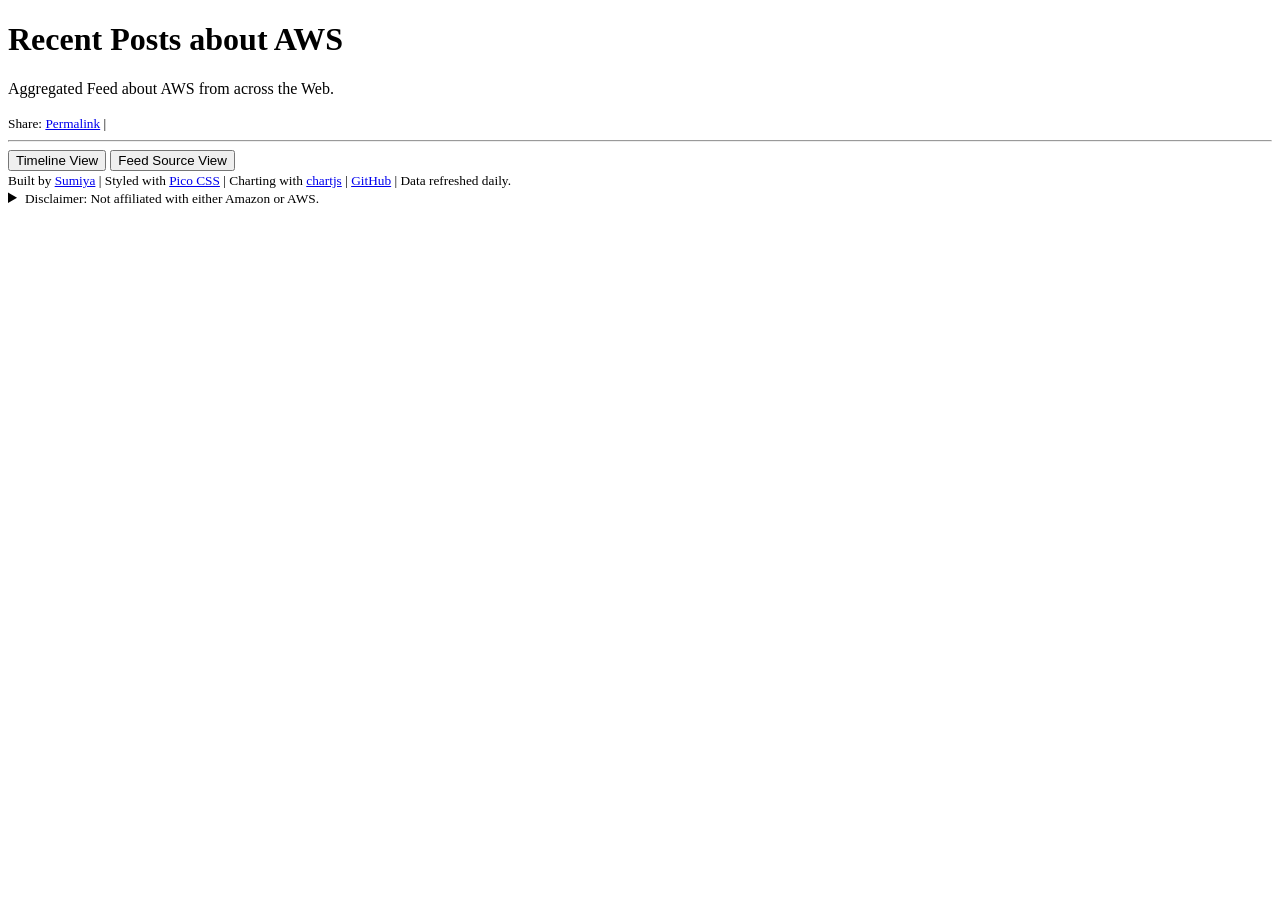
==== recent-aws-posts.html @ c686d6cb "add share to bluesky, robots.tx, font awesome" ====
<!DOCTYPE html>
<html lang="en-US">

<head>
    <meta charset="utf-8" />
    <meta name="viewport" content="width=device-width" />
    <meta name="description" property="og:description" content="Aggregated posts from Internet about AWS." />
    <meta name="author" content="Sumiya" />
    <title>Recent Posts about AWS</title>

    <link rel="apple-touch-icon" sizes="180x180" href="https://sumiya.page/apple-touch-icon.png">
    <link rel="icon" type="image/png" sizes="32x32" href="https://sumiya.page/favicon-32x32.png">
    <link rel="icon" type="image/png" sizes="16x16" href="https://sumiya.page/favicon-16x16.png">
    <link rel="manifest" href="site.webmanifest">
    <link rel="stylesheet" href="https://sumiya.page/assets/css/picocss/pico.sand.min.css">
    <link rel="stylesheet" href="fonts/fontawesome-free-6.7.2-web/css/all.css">
    <link rel="stylesheet" href="fonts/fontawesome-free-6.7.2-web/css/brands.css">
</head>

<body class="container">

<main>
    <header>
        <hgroup>
            <h1>Recent Posts about AWS</h1>
            <p>Aggregated Feed about AWS from across the Web.</p>
        </hgroup>
    </header>
    <div>
        <small>
            Share: <a href="recent-aws-posts.html" title="Open Permalink">Permalink</a>
            |
            <a id="bluesky-share-button" rel="nofollow" href="#" target="_blank" title="Share on Bluesky">
                <i class="fa-brands fa-bluesky" style="color: #3a88fe;"></i>
            </a>
        </small>
    </div>
    <hr />
    <div role="group">
        <button class="contrast" id="feed-view-by-timeline" onclick="showTimelineView();">Timeline View</button>
        <button id="feed-view-by-source" onclick="showSourceView();">Feed Source View</button>
    </div>
    <section id="timelineView" style="display: block;"></section>
    <section id="sourceView" style="display: none;">
        <article>
            <h4><a href="https://aws.amazon.com/new/">What's New with AWS?</a></h4>
            <details open>
                <summary>Click to Expand/Collapse</summary>
                <section id="aws_whats_new"></section>
            </details>
        </article>
        <article>
            <h4><a href="https://aws.amazon.com/blogs/aws/">AWS Blog</a></h4>
            <details open>
                <summary>Click to Expand/Collapse</summary>
                <section id="aws_feed"></section>
            </details>
        </article>
        <div class="grid">
            <article>
                <h4><a href="https://www.lastweekinaws.com/">Last Week In AWS</a></h4>
                <details open>
                    <summary>Click to Expand/Collapse</summary>
                    <section id="last_week_in_aws_feed"></section>
                </details>
            </article>
            <article>
                <h4><a href="https://community.aws/">AWS Community</a></h4>
                <details open>
                    <summary>Click to Expand/Collapse</summary>
                    <section id="aws_community_feed"></section>
                </details>
            </article>
        </div>
        <article>
            <h4><a href="https://aws.amazon.com/blogs/architecture/">AWS Architecture</a></h4>
            <details open>
                <summary>Click to Expand/Collapse</summary>
                <section id="aws_architecture_feed"></section>
            </details>
        </article>
    </section>
</main>

<footer class="container">
    <small>
        Built by <a href="https://github.com/psumiya">Sumiya</a>
            | Styled with <a href="https://picocss.com">Pico CSS</a>
            | Charting with <a href="https://www.chartjs.org/">chartjs</a>
            | <a href="https://github.com/psumiya/amazon-or-aws">GitHub</a>
            | Data refreshed daily.
    </small>
    <details>
        <summary>
            <small>Disclaimer: Not affiliated with either Amazon or AWS.</small>
        </summary>
        <small>
                Data for this page has been scraped from AWS Cloud Products Website. |
                <a href="https://aws.amazon.com/products/?aws-products-all.sort-by=item.additionalFields.launchDate&aws-products-all.sort-order=asc&awsf.re%3AInvent=event-year%23aws-reinvent-2021&awsf.Free%20Tier%20Type=*all&awsf.tech-category=*all">AWS Cloud Products</a>
                |
                <a href="https://aws.amazon.com/api/dirs/items/search?item.directoryId=aws-products&sort_by=item.additionalFields.launchDate&sort_order=asc&size=500&item.locale=en_US&tags.id=aws-products%23type%23service&tags.id=!aws-products%23type%23variant">Data Source</a>
        </small>
    </details>
</footer>

<script src="feeds.js" defer></script>

</body>

</html>
---- fonts/fontawesome-free-6.7.2-web/css/brands.css ----
/*!
 * Font Awesome Free 6.7.2 by @fontawesome - https://fontawesome.com
 * License - https://fontawesome.com/license/free (Icons: CC BY 4.0, Fonts: SIL OFL 1.1, Code: MIT License)
 * Copyright 2024 Fonticons, Inc.
 */
:root, :host {
  --fa-style-family-brands: 'Font Awesome 6 Brands';
  --fa-font-brands: normal 400 1em/1 'Font Awesome 6 Brands'; }

@font-face {
  font-family: 'Font Awesome 6 Brands';
  font-style: normal;
  font-weight: 400;
  font-display: block;
  src: url("../webfonts/fa-brands-400.woff2") format("woff2"), url("../webfonts/fa-brands-400.ttf") format("truetype"); }

.fab,
.fa-brands {
  font-weight: 400; }

.fa-monero {
  --fa: "\f3d0"; }

.fa-hooli {
  --fa: "\f427"; }

.fa-yelp {
  --fa: "\f1e9"; }

.fa-cc-visa {
  --fa: "\f1f0"; }

.fa-lastfm {
  --fa: "\f202"; }

.fa-shopware {
  --fa: "\f5b5"; }

.fa-creative-commons-nc {
  --fa: "\f4e8"; }

.fa-aws {
  --fa: "\f375"; }

.fa-redhat {
  --fa: "\f7bc"; }

.fa-yoast {
  --fa: "\f2b1"; }

.fa-cloudflare {
  --fa: "\e07d"; }

.fa-ups {
  --fa: "\f7e0"; }

.fa-pixiv {
  --fa: "\e640"; }

.fa-wpexplorer {
  --fa: "\f2de"; }

.fa-dyalog {
  --fa: "\f399"; }

.fa-bity {
  --fa: "\f37a"; }

.fa-stackpath {
  --fa: "\f842"; }

.fa-buysellads {
  --fa: "\f20d"; }

.fa-first-order {
  --fa: "\f2b0"; }

.fa-modx {
  --fa: "\f285"; }

.fa-guilded {
  --fa: "\e07e"; }

.fa-vnv {
  --fa: "\f40b"; }

.fa-square-js {
  --fa: "\f3b9"; }

.fa-js-square {
  --fa: "\f3b9"; }

.fa-microsoft {
  --fa: "\f3ca"; }

.fa-qq {
  --fa: "\f1d6"; }

.fa-orcid {
  --fa: "\f8d2"; }

.fa-java {
  --fa: "\f4e4"; }

.fa-invision {
  --fa: "\f7b0"; }

.fa-creative-commons-pd-alt {
  --fa: "\f4ed"; }

.fa-centercode {
  --fa: "\f380"; }

.fa-glide-g {
  --fa: "\f2a6"; }

.fa-drupal {
  --fa: "\f1a9"; }

.fa-jxl {
  --fa: "\e67b"; }

.fa-dart-lang {
  --fa: "\e693"; }

.fa-hire-a-helper {
  --fa: "\f3b0"; }

.fa-creative-commons-by {
  --fa: "\f4e7"; }

.fa-unity {
  --fa: "\e049"; }

.fa-whmcs {
  --fa: "\f40d"; }

.fa-rocketchat {
  --fa: "\f3e8"; }

.fa-vk {
  --fa: "\f189"; }

.fa-untappd {
  --fa: "\f405"; }

.fa-mailchimp {
  --fa: "\f59e"; }

.fa-css3-alt {
  --fa: "\f38b"; }

.fa-square-reddit {
  --fa: "\f1a2"; }

.fa-reddit-square {
  --fa: "\f1a2"; }

.fa-vimeo-v {
  --fa: "\f27d"; }

.fa-contao {
  --fa: "\f26d"; }

.fa-square-font-awesome {
  --fa: "\e5ad"; }

.fa-deskpro {
  --fa: "\f38f"; }

.fa-brave {
  --fa: "\e63c"; }

.fa-sistrix {
  --fa: "\f3ee"; }

.fa-square-instagram {
  --fa: "\e055"; }

.fa-instagram-square {
  --fa: "\e055"; }

.fa-battle-net {
  --fa: "\f835"; }

.fa-the-red-yeti {
  --fa: "\f69d"; }

.fa-square-hacker-news {
  --fa: "\f3af"; }

.fa-hacker-news-square {
  --fa: "\f3af"; }

.fa-edge {
  --fa: "\f282"; }

.fa-threads {
  --fa: "\e618"; }

.fa-napster {
  --fa: "\f3d2"; }

.fa-square-snapchat {
  --fa: "\f2ad"; }

.fa-snapchat-square {
  --fa: "\f2ad"; }

.fa-google-plus-g {
  --fa: "\f0d5"; }

.fa-artstation {
  --fa: "\f77a"; }

.fa-markdown {
  --fa: "\f60f"; }

.fa-sourcetree {
  --fa: "\f7d3"; }

.fa-google-plus {
  --fa: "\f2b3"; }

.fa-diaspora {
  --fa: "\f791"; }

.fa-foursquare {
  --fa: "\f180"; }

.fa-stack-overflow {
  --fa: "\f16c"; }

.fa-github-alt {
  --fa: "\f113"; }

.fa-phoenix-squadron {
  --fa: "\f511"; }

.fa-pagelines {
  --fa: "\f18c"; }

.fa-algolia {
  --fa: "\f36c"; }

.fa-red-river {
  --fa: "\f3e3"; }

.fa-creative-commons-sa {
  --fa: "\f4ef"; }

.fa-safari {
  --fa: "\f267"; }

.fa-google {
  --fa: "\f1a0"; }

.fa-square-font-awesome-stroke {
  --fa: "\f35c"; }

.fa-font-awesome-alt {
  --fa: "\f35c"; }

.fa-atlassian {
  --fa: "\f77b"; }

.fa-linkedin-in {
  --fa: "\f0e1"; }

.fa-digital-ocean {
  --fa: "\f391"; }

.fa-nimblr {
  --fa: "\f5a8"; }

.fa-chromecast {
  --fa: "\f838"; }

.fa-evernote {
  --fa: "\f839"; }

.fa-hacker-news {
  --fa: "\f1d4"; }

.fa-creative-commons-sampling {
  --fa: "\f4f0"; }

.fa-adversal {
  --fa: "\f36a"; }

.fa-creative-commons {
  --fa: "\f25e"; }

.fa-watchman-monitoring {
  --fa: "\e087"; }

.fa-fonticons {
  --fa: "\f280"; }

.fa-weixin {
  --fa: "\f1d7"; }

.fa-shirtsinbulk {
  --fa: "\f214"; }

.fa-codepen {
  --fa: "\f1cb"; }

.fa-git-alt {
  --fa: "\f841"; }

.fa-lyft {
  --fa: "\f3c3"; }

.fa-rev {
  --fa: "\f5b2"; }

.fa-windows {
  --fa: "\f17a"; }

.fa-wizards-of-the-coast {
  --fa: "\f730"; }

.fa-square-viadeo {
  --fa: "\f2aa"; }

.fa-viadeo-square {
  --fa: "\f2aa"; }

.fa-meetup {
  --fa: "\f2e0"; }

.fa-centos {
  --fa: "\f789"; }

.fa-adn {
  --fa: "\f170"; }

.fa-cloudsmith {
  --fa: "\f384"; }

.fa-opensuse {
  --fa: "\e62b"; }

.fa-pied-piper-alt {
  --fa: "\f1a8"; }

.fa-square-dribbble {
  --fa: "\f397"; }

.fa-dribbble-square {
  --fa: "\f397"; }

.fa-codiepie {
  --fa: "\f284"; }

.fa-node {
  --fa: "\f419"; }

.fa-mix {
  --fa: "\f3cb"; }

.fa-steam {
  --fa: "\f1b6"; }

.fa-cc-apple-pay {
  --fa: "\f416"; }

.fa-scribd {
  --fa: "\f28a"; }

.fa-debian {
  --fa: "\e60b"; }

.fa-openid {
  --fa: "\f19b"; }

.fa-instalod {
  --fa: "\e081"; }

.fa-files-pinwheel {
  --fa: "\e69f"; }

.fa-expeditedssl {
  --fa: "\f23e"; }

.fa-sellcast {
  --fa: "\f2da"; }

.fa-square-twitter {
  --fa: "\f081"; }

.fa-twitter-square {
  --fa: "\f081"; }

.fa-r-project {
  --fa: "\f4f7"; }

.fa-delicious {
  --fa: "\f1a5"; }

.fa-freebsd {
  --fa: "\f3a4"; }

.fa-vuejs {
  --fa: "\f41f"; }

.fa-accusoft {
  --fa: "\f369"; }

.fa-ioxhost {
  --fa: "\f208"; }

.fa-fonticons-fi {
  --fa: "\f3a2"; }

.fa-app-store {
  --fa: "\f36f"; }

.fa-cc-mastercard {
  --fa: "\f1f1"; }

.fa-itunes-note {
  --fa: "\f3b5"; }

.fa-golang {
  --fa: "\e40f"; }

.fa-kickstarter {
  --fa: "\f3bb"; }

.fa-square-kickstarter {
  --fa: "\f3bb"; }

.fa-grav {
  --fa: "\f2d6"; }

.fa-weibo {
  --fa: "\f18a"; }

.fa-uncharted {
  --fa: "\e084"; }

.fa-firstdraft {
  --fa: "\f3a1"; }

.fa-square-youtube {
  --fa: "\f431"; }

.fa-youtube-square {
  --fa: "\f431"; }

.fa-wikipedia-w {
  --fa: "\f266"; }

.fa-wpressr {
  --fa: "\f3e4"; }

.fa-rendact {
  --fa: "\f3e4"; }

.fa-angellist {
  --fa: "\f209"; }

.fa-galactic-republic {
  --fa: "\f50c"; }

.fa-nfc-directional {
  --fa: "\e530"; }

.fa-skype {
  --fa: "\f17e"; }

.fa-joget {
  --fa: "\f3b7"; }

.fa-fedora {
  --fa: "\f798"; }

.fa-stripe-s {
  --fa: "\f42a"; }

.fa-meta {
  --fa: "\e49b"; }

.fa-laravel {
  --fa: "\f3bd"; }

.fa-hotjar {
  --fa: "\f3b1"; }

.fa-bluetooth-b {
  --fa: "\f294"; }

.fa-square-letterboxd {
  --fa: "\e62e"; }

.fa-sticker-mule {
  --fa: "\f3f7"; }

.fa-creative-commons-zero {
  --fa: "\f4f3"; }

.fa-hips {
  --fa: "\f452"; }

.fa-css {
  --fa: "\e6a2"; }

.fa-behance {
  --fa: "\f1b4"; }

.fa-reddit {
  --fa: "\f1a1"; }

.fa-discord {
  --fa: "\f392"; }

.fa-chrome {
  --fa: "\f268"; }

.fa-app-store-ios {
  --fa: "\f370"; }

.fa-cc-discover {
  --fa: "\f1f2"; }

.fa-wpbeginner {
  --fa: "\f297"; }

.fa-confluence {
  --fa: "\f78d"; }

.fa-shoelace {
  --fa: "\e60c"; }

.fa-mdb {
  --fa: "\f8ca"; }

.fa-dochub {
  --fa: "\f394"; }

.fa-accessible-icon {
  --fa: "\f368"; }

.fa-ebay {
  --fa: "\f4f4"; }

.fa-amazon {
  --fa: "\f270"; }

.fa-unsplash {
  --fa: "\e07c"; }

.fa-yarn {
  --fa: "\f7e3"; }

.fa-square-steam {
  --fa: "\f1b7"; }

.fa-steam-square {
  --fa: "\f1b7"; }

.fa-500px {
  --fa: "\f26e"; }

.fa-square-vimeo {
  --fa: "\f194"; }

.fa-vimeo-square {
  --fa: "\f194"; }

.fa-asymmetrik {
  --fa: "\f372"; }

.fa-font-awesome {
  --fa: "\f2b4"; }

.fa-font-awesome-flag {
  --fa: "\f2b4"; }

.fa-font-awesome-logo-full {
  --fa: "\f2b4"; }

.fa-gratipay {
  --fa: "\f184"; }

.fa-apple {
  --fa: "\f179"; }

.fa-hive {
  --fa: "\e07f"; }

.fa-gitkraken {
  --fa: "\f3a6"; }

.fa-keybase {
  --fa: "\f4f5"; }

.fa-apple-pay {
  --fa: "\f415"; }

.fa-padlet {
  --fa: "\e4a0"; }

.fa-amazon-pay {
  --fa: "\f42c"; }

.fa-square-github {
  --fa: "\f092"; }

.fa-github-square {
  --fa: "\f092"; }

.fa-stumbleupon {
  --fa: "\f1a4"; }

.fa-fedex {
  --fa: "\f797"; }

.fa-phoenix-framework {
  --fa: "\f3dc"; }

.fa-shopify {
  --fa: "\e057"; }

.fa-neos {
  --fa: "\f612"; }

.fa-square-threads {
  --fa: "\e619"; }

.fa-hackerrank {
  --fa: "\f5f7"; }

.fa-researchgate {
  --fa: "\f4f8"; }

.fa-swift {
  --fa: "\f8e1"; }

.fa-angular {
  --fa: "\f420"; }

.fa-speakap {
  --fa: "\f3f3"; }

.fa-angrycreative {
  --fa: "\f36e"; }

.fa-y-combinator {
  --fa: "\f23b"; }

.fa-empire {
  --fa: "\f1d1"; }

.fa-envira {
  --fa: "\f299"; }

.fa-google-scholar {
  --fa: "\e63b"; }

.fa-square-gitlab {
  --fa: "\e5ae"; }

.fa-gitlab-square {
  --fa: "\e5ae"; }

.fa-studiovinari {
  --fa: "\f3f8"; }

.fa-pied-piper {
  --fa: "\f2ae"; }

.fa-wordpress {
  --fa: "\f19a"; }

.fa-product-hunt {
  --fa: "\f288"; }

.fa-firefox {
  --fa: "\f269"; }

.fa-linode {
  --fa: "\f2b8"; }

.fa-goodreads {
  --fa: "\f3a8"; }

.fa-square-odnoklassniki {
  --fa: "\f264"; }

.fa-odnoklassniki-square {
  --fa: "\f264"; }

.fa-jsfiddle {
  --fa: "\f1cc"; }

.fa-sith {
  --fa: "\f512"; }

.fa-themeisle {
  --fa: "\f2b2"; }

.fa-page4 {
  --fa: "\f3d7"; }

.fa-hashnode {
  --fa: "\e499"; }

.fa-react {
  --fa: "\f41b"; }

.fa-cc-paypal {
  --fa: "\f1f4"; }

.fa-squarespace {
  --fa: "\f5be"; }

.fa-cc-stripe {
  --fa: "\f1f5"; }

.fa-creative-commons-share {
  --fa: "\f4f2"; }

.fa-bitcoin {
  --fa: "\f379"; }

.fa-keycdn {
  --fa: "\f3ba"; }

.fa-opera {
  --fa: "\f26a"; }

.fa-itch-io {
  --fa: "\f83a"; }

.fa-umbraco {
  --fa: "\f8e8"; }

.fa-galactic-senate {
  --fa: "\f50d"; }

.fa-ubuntu {
  --fa: "\f7df"; }

.fa-draft2digital {
  --fa: "\f396"; }

.fa-stripe {
  --fa: "\f429"; }

.fa-houzz {
  --fa: "\f27c"; }

.fa-gg {
  --fa: "\f260"; }

.fa-dhl {
  --fa: "\f790"; }

.fa-square-pinterest {
  --fa: "\f0d3"; }

.fa-pinterest-square {
  --fa: "\f0d3"; }

.fa-xing {
  --fa: "\f168"; }

.fa-blackberry {
  --fa: "\f37b"; }

.fa-creative-commons-pd {
  --fa: "\f4ec"; }

.fa-playstation {
  --fa: "\f3df"; }

.fa-quinscape {
  --fa: "\f459"; }

.fa-less {
  --fa: "\f41d"; }

.fa-blogger-b {
  --fa: "\f37d"; }

.fa-opencart {
  --fa: "\f23d"; }

.fa-vine {
  --fa: "\f1ca"; }

.fa-signal-messenger {
  --fa: "\e663"; }

.fa-paypal {
  --fa: "\f1ed"; }

.fa-gitlab {
  --fa: "\f296"; }

.fa-typo3 {
  --fa: "\f42b"; }

.fa-reddit-alien {
  --fa: "\f281"; }

.fa-yahoo {
  --fa: "\f19e"; }

.fa-dailymotion {
  --fa: "\e052"; }

.fa-affiliatetheme {
  --fa: "\f36b"; }

.fa-pied-piper-pp {
  --fa: "\f1a7"; }

.fa-bootstrap {
  --fa: "\f836"; }

.fa-odnoklassniki {
  --fa: "\f263"; }

.fa-nfc-symbol {
  --fa: "\e531"; }

.fa-mintbit {
  --fa: "\e62f"; }

.fa-ethereum {
  --fa: "\f42e"; }

.fa-speaker-deck {
  --fa: "\f83c"; }

.fa-creative-commons-nc-eu {
  --fa: "\f4e9"; }

.fa-patreon {
  --fa: "\f3d9"; }

.fa-avianex {
  --fa: "\f374"; }

.fa-ello {
  --fa: "\f5f1"; }

.fa-gofore {
  --fa: "\f3a7"; }

.fa-bimobject {
  --fa: "\f378"; }

.fa-brave-reverse {
  --fa: "\e63d"; }

.fa-facebook-f {
  --fa: "\f39e"; }

.fa-square-google-plus {
  --fa: "\f0d4"; }

.fa-google-plus-square {
  --fa: "\f0d4"; }

.fa-web-awesome {
  --fa: "\e682"; }

.fa-mandalorian {
  --fa: "\f50f"; }

.fa-first-order-alt {
  --fa: "\f50a"; }

.fa-osi {
  --fa: "\f41a"; }

.fa-google-wallet {
  --fa: "\f1ee"; }

.fa-d-and-d-beyond {
  --fa: "\f6ca"; }

.fa-periscope {
  --fa: "\f3da"; }

.fa-fulcrum {
  --fa: "\f50b"; }

.fa-cloudscale {
  --fa: "\f383"; }

.fa-forumbee {
  --fa: "\f211"; }

.fa-mizuni {
  --fa: "\f3cc"; }

.fa-schlix {
  --fa: "\f3ea"; }

.fa-square-xing {
  --fa: "\f169"; }

.fa-xing-square {
  --fa: "\f169"; }

.fa-bandcamp {
  --fa: "\f2d5"; }

.fa-wpforms {
  --fa: "\f298"; }

.fa-cloudversify {
  --fa: "\f385"; }

.fa-usps {
  --fa: "\f7e1"; }

.fa-megaport {
  --fa: "\f5a3"; }

.fa-magento {
  --fa: "\f3c4"; }

.fa-spotify {
  --fa: "\f1bc"; }

.fa-optin-monster {
  --fa: "\f23c"; }

.fa-fly {
  --fa: "\f417"; }

.fa-square-bluesky {
  --fa: "\e6a3"; }

.fa-aviato {
  --fa: "\f421"; }

.fa-itunes {
  --fa: "\f3b4"; }

.fa-cuttlefish {
  --fa: "\f38c"; }

.fa-blogger {
  --fa: "\f37c"; }

.fa-flickr {
  --fa: "\f16e"; }

.fa-viber {
  --fa: "\f409"; }

.fa-soundcloud {
  --fa: "\f1be"; }

.fa-digg {
  --fa: "\f1a6"; }

.fa-tencent-weibo {
  --fa: "\f1d5"; }

.fa-letterboxd {
  --fa: "\e62d"; }

.fa-symfony {
  --fa: "\f83d"; }

.fa-maxcdn {
  --fa: "\f136"; }

.fa-etsy {
  --fa: "\f2d7"; }

.fa-facebook-messenger {
  --fa: "\f39f"; }

.fa-audible {
  --fa: "\f373"; }

.fa-think-peaks {
  --fa: "\f731"; }

.fa-bilibili {
  --fa: "\e3d9"; }

.fa-erlang {
  --fa: "\f39d"; }

.fa-x-twitter {
  --fa: "\e61b"; }

.fa-cotton-bureau {
  --fa: "\f89e"; }

.fa-dashcube {
  --fa: "\f210"; }

.fa-42-group {
  --fa: "\e080"; }

.fa-innosoft {
  --fa: "\e080"; }

.fa-stack-exchange {
  --fa: "\f18d"; }

.fa-elementor {
  --fa: "\f430"; }

.fa-square-pied-piper {
  --fa: "\e01e"; }

.fa-pied-piper-square {
  --fa: "\e01e"; }

.fa-creative-commons-nd {
  --fa: "\f4eb"; }

.fa-palfed {
  --fa: "\f3d8"; }

.fa-superpowers {
  --fa: "\f2dd"; }

.fa-resolving {
  --fa: "\f3e7"; }

.fa-xbox {
  --fa: "\f412"; }

.fa-square-web-awesome-stroke {
  --fa: "\e684"; }

.fa-searchengin {
  --fa: "\f3eb"; }

.fa-tiktok {
  --fa: "\e07b"; }

.fa-square-facebook {
  --fa: "\f082"; }

.fa-facebook-square {
  --fa: "\f082"; }

.fa-renren {
  --fa: "\f18b"; }

.fa-linux {
  --fa: "\f17c"; }

.fa-glide {
  --fa: "\f2a5"; }

.fa-linkedin {
  --fa: "\f08c"; }

.fa-hubspot {
  --fa: "\f3b2"; }

.fa-deploydog {
  --fa: "\f38e"; }

.fa-twitch {
  --fa: "\f1e8"; }

.fa-flutter {
  --fa: "\e694"; }

.fa-ravelry {
  --fa: "\f2d9"; }

.fa-mixer {
  --fa: "\e056"; }

.fa-square-lastfm {
  --fa: "\f203"; }

.fa-lastfm-square {
  --fa: "\f203"; }

.fa-vimeo {
  --fa: "\f40a"; }

.fa-mendeley {
  --fa: "\f7b3"; }

.fa-uniregistry {
  --fa: "\f404"; }

.fa-figma {
  --fa: "\f799"; }

.fa-creative-commons-remix {
  --fa: "\f4ee"; }

.fa-cc-amazon-pay {
  --fa: "\f42d"; }

.fa-dropbox {
  --fa: "\f16b"; }

.fa-instagram {
  --fa: "\f16d"; }

.fa-cmplid {
  --fa: "\e360"; }

.fa-upwork {
  --fa: "\e641"; }

.fa-facebook {
  --fa: "\f09a"; }

.fa-gripfire {
  --fa: "\f3ac"; }

.fa-jedi-order {
  --fa: "\f50e"; }

.fa-uikit {
  --fa: "\f403"; }

.fa-fort-awesome-alt {
  --fa: "\f3a3"; }

.fa-phabricator {
  --fa: "\f3db"; }

.fa-ussunnah {
  --fa: "\f407"; }

.fa-earlybirds {
  --fa: "\f39a"; }

.fa-trade-federation {
  --fa: "\f513"; }

.fa-autoprefixer {
  --fa: "\f41c"; }

.fa-whatsapp {
  --fa: "\f232"; }

.fa-square-upwork {
  --fa: "\e67c"; }

.fa-slideshare {
  --fa: "\f1e7"; }

.fa-google-play {
  --fa: "\f3ab"; }

.fa-viadeo {
  --fa: "\f2a9"; }

.fa-line {
  --fa: "\f3c0"; }

.fa-google-drive {
  --fa: "\f3aa"; }

.fa-servicestack {
  --fa: "\f3ec"; }

.fa-simplybuilt {
  --fa: "\f215"; }

.fa-bitbucket {
  --fa: "\f171"; }

.fa-imdb {
  --fa: "\f2d8"; }

.fa-deezer {
  --fa: "\e077"; }

.fa-raspberry-pi {
  --fa: "\f7bb"; }

.fa-jira {
  --fa: "\f7b1"; }

.fa-docker {
  --fa: "\f395"; }

.fa-screenpal {
  --fa: "\e570"; }

.fa-bluetooth {
  --fa: "\f293"; }

.fa-gitter {
  --fa: "\f426"; }

.fa-d-and-d {
  --fa: "\f38d"; }

.fa-microblog {
  --fa: "\e01a"; }

.fa-cc-diners-club {
  --fa: "\f24c"; }

.fa-gg-circle {
  --fa: "\f261"; }

.fa-pied-piper-hat {
  --fa: "\f4e5"; }

.fa-kickstarter-k {
  --fa: "\f3bc"; }

.fa-yandex {
  --fa: "\f413"; }

.fa-readme {
  --fa: "\f4d5"; }

.fa-html5 {
  --fa: "\f13b"; }

.fa-sellsy {
  --fa: "\f213"; }

.fa-square-web-awesome {
  --fa: "\e683"; }

.fa-sass {
  --fa: "\f41e"; }

.fa-wirsindhandwerk {
  --fa: "\e2d0"; }

.fa-wsh {
  --fa: "\e2d0"; }

.fa-buromobelexperte {
  --fa: "\f37f"; }

.fa-salesforce {
  --fa: "\f83b"; }

.fa-octopus-deploy {
  --fa: "\e082"; }

.fa-medapps {
  --fa: "\f3c6"; }

.fa-ns8 {
  --fa: "\f3d5"; }

.fa-pinterest-p {
  --fa: "\f231"; }

.fa-apper {
  --fa: "\f371"; }

.fa-fort-awesome {
  --fa: "\f286"; }

.fa-waze {
  --fa: "\f83f"; }

.fa-bluesky {
  --fa: "\e671"; }

.fa-cc-jcb {
  --fa: "\f24b"; }

.fa-snapchat {
  --fa: "\f2ab"; }

.fa-snapchat-ghost {
  --fa: "\f2ab"; }

.fa-fantasy-flight-games {
  --fa: "\f6dc"; }

.fa-rust {
  --fa: "\e07a"; }

.fa-wix {
  --fa: "\f5cf"; }

.fa-square-behance {
  --fa: "\f1b5"; }

.fa-behance-square {
  --fa: "\f1b5"; }

.fa-supple {
  --fa: "\f3f9"; }

.fa-webflow {
  --fa: "\e65c"; }

.fa-rebel {
  --fa: "\f1d0"; }

.fa-css3 {
  --fa: "\f13c"; }

.fa-staylinked {
  --fa: "\f3f5"; }

.fa-kaggle {
  --fa: "\f5fa"; }

.fa-space-awesome {
  --fa: "\e5ac"; }

.fa-deviantart {
  --fa: "\f1bd"; }

.fa-cpanel {
  --fa: "\f388"; }

.fa-goodreads-g {
  --fa: "\f3a9"; }

.fa-square-git {
  --fa: "\f1d2"; }

.fa-git-square {
  --fa: "\f1d2"; }

.fa-square-tumblr {
  --fa: "\f174"; }

.fa-tumblr-square {
  --fa: "\f174"; }

.fa-trello {
  --fa: "\f181"; }

.fa-creative-commons-nc-jp {
  --fa: "\f4ea"; }

.fa-get-pocket {
  --fa: "\f265"; }

.fa-perbyte {
  --fa: "\e083"; }

.fa-grunt {
  --fa: "\f3ad"; }

.fa-weebly {
  --fa: "\f5cc"; }

.fa-connectdevelop {
  --fa: "\f20e"; }

.fa-leanpub {
  --fa: "\f212"; }

.fa-black-tie {
  --fa: "\f27e"; }

.fa-themeco {
  --fa: "\f5c6"; }

.fa-python {
  --fa: "\f3e2"; }

.fa-android {
  --fa: "\f17b"; }

.fa-bots {
  --fa: "\e340"; }

.fa-free-code-camp {
  --fa: "\f2c5"; }

.fa-hornbill {
  --fa: "\f592"; }

.fa-js {
  --fa: "\f3b8"; }

.fa-ideal {
  --fa: "\e013"; }

.fa-git {
  --fa: "\f1d3"; }

.fa-dev {
  --fa: "\f6cc"; }

.fa-sketch {
  --fa: "\f7c6"; }

.fa-yandex-international {
  --fa: "\f414"; }

.fa-cc-amex {
  --fa: "\f1f3"; }

.fa-uber {
  --fa: "\f402"; }

.fa-github {
  --fa: "\f09b"; }

.fa-php {
  --fa: "\f457"; }

.fa-alipay {
  --fa: "\f642"; }

.fa-youtube {
  --fa: "\f167"; }

.fa-skyatlas {
  --fa: "\f216"; }

.fa-firefox-browser {
  --fa: "\e007"; }

.fa-replyd {
  --fa: "\f3e6"; }

.fa-suse {
  --fa: "\f7d6"; }

.fa-jenkins {
  --fa: "\f3b6"; }

.fa-twitter {
  --fa: "\f099"; }

.fa-rockrms {
  --fa: "\f3e9"; }

.fa-pinterest {
  --fa: "\f0d2"; }

.fa-buffer {
  --fa: "\f837"; }

.fa-npm {
  --fa: "\f3d4"; }

.fa-yammer {
  --fa: "\f840"; }

.fa-btc {
  --fa: "\f15a"; }

.fa-dribbble {
  --fa: "\f17d"; }

.fa-stumbleupon-circle {
  --fa: "\f1a3"; }

.fa-internet-explorer {
  --fa: "\f26b"; }

.fa-stubber {
  --fa: "\e5c7"; }

.fa-telegram {
  --fa: "\f2c6"; }

.fa-telegram-plane {
  --fa: "\f2c6"; }

.fa-old-republic {
  --fa: "\f510"; }

.fa-odysee {
  --fa: "\e5c6"; }

.fa-square-whatsapp {
  --fa: "\f40c"; }

.fa-whatsapp-square {
  --fa: "\f40c"; }

.fa-node-js {
  --fa: "\f3d3"; }

.fa-edge-legacy {
  --fa: "\e078"; }

.fa-slack {
  --fa: "\f198"; }

.fa-slack-hash {
  --fa: "\f198"; }

.fa-medrt {
  --fa: "\f3c8"; }

.fa-usb {
  --fa: "\f287"; }

.fa-tumblr {
  --fa: "\f173"; }

.fa-vaadin {
  --fa: "\f408"; }

.fa-quora {
  --fa: "\f2c4"; }

.fa-square-x-twitter {
  --fa: "\e61a"; }

.fa-reacteurope {
  --fa: "\f75d"; }

.fa-medium {
  --fa: "\f23a"; }

.fa-medium-m {
  --fa: "\f23a"; }

.fa-amilia {
  --fa: "\f36d"; }

.fa-mixcloud {
  --fa: "\f289"; }

.fa-flipboard {
  --fa: "\f44d"; }

.fa-viacoin {
  --fa: "\f237"; }

.fa-critical-role {
  --fa: "\f6c9"; }

.fa-sitrox {
  --fa: "\e44a"; }

.fa-discourse {
  --fa: "\f393"; }

.fa-joomla {
  --fa: "\f1aa"; }

.fa-mastodon {
  --fa: "\f4f6"; }

.fa-airbnb {
  --fa: "\f834"; }

.fa-wolf-pack-battalion {
  --fa: "\f514"; }

.fa-buy-n-large {
  --fa: "\f8a6"; }

.fa-gulp {
  --fa: "\f3ae"; }

.fa-creative-commons-sampling-plus {
  --fa: "\f4f1"; }

.fa-strava {
  --fa: "\f428"; }

.fa-ember {
  --fa: "\f423"; }

.fa-canadian-maple-leaf {
  --fa: "\f785"; }

.fa-teamspeak {
  --fa: "\f4f9"; }

.fa-pushed {
  --fa: "\f3e1"; }

.fa-wordpress-simple {
  --fa: "\f411"; }

.fa-nutritionix {
  --fa: "\f3d6"; }

.fa-wodu {
  --fa: "\e088"; }

.fa-google-pay {
  --fa: "\e079"; }

.fa-intercom {
  --fa: "\f7af"; }

.fa-zhihu {
  --fa: "\f63f"; }

.fa-korvue {
  --fa: "\f42f"; }

.fa-pix {
  --fa: "\e43a"; }

.fa-steam-symbol {
  --fa: "\f3f6"; }
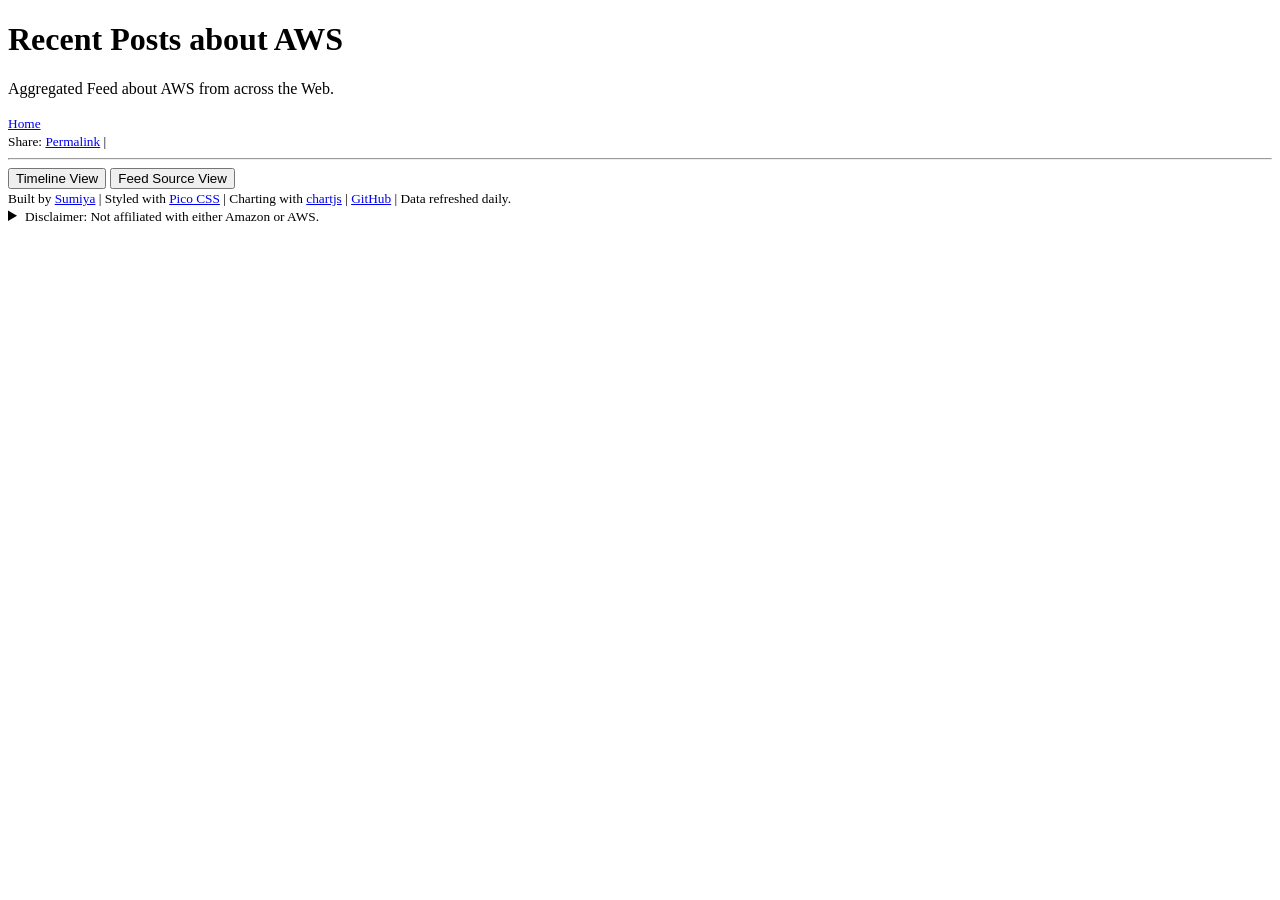
==== commit ea45a4f5: "Add home link, re-factor bsky share javascript" ====
--- a/recent-aws-posts.html
+++ b/recent-aws-posts.html
@@ -28,6 +28,8 @@
     </header>
     <div>
         <small>
+            <a href="amazon-or-aws.html" title="Home">Home</a>
+            <br />
             Share: <a href="recent-aws-posts.html" title="Open Permalink">Permalink</a>
             |
             <a id="bluesky-share-button" rel="nofollow" href="#" target="_blank" title="Share on Bluesky">
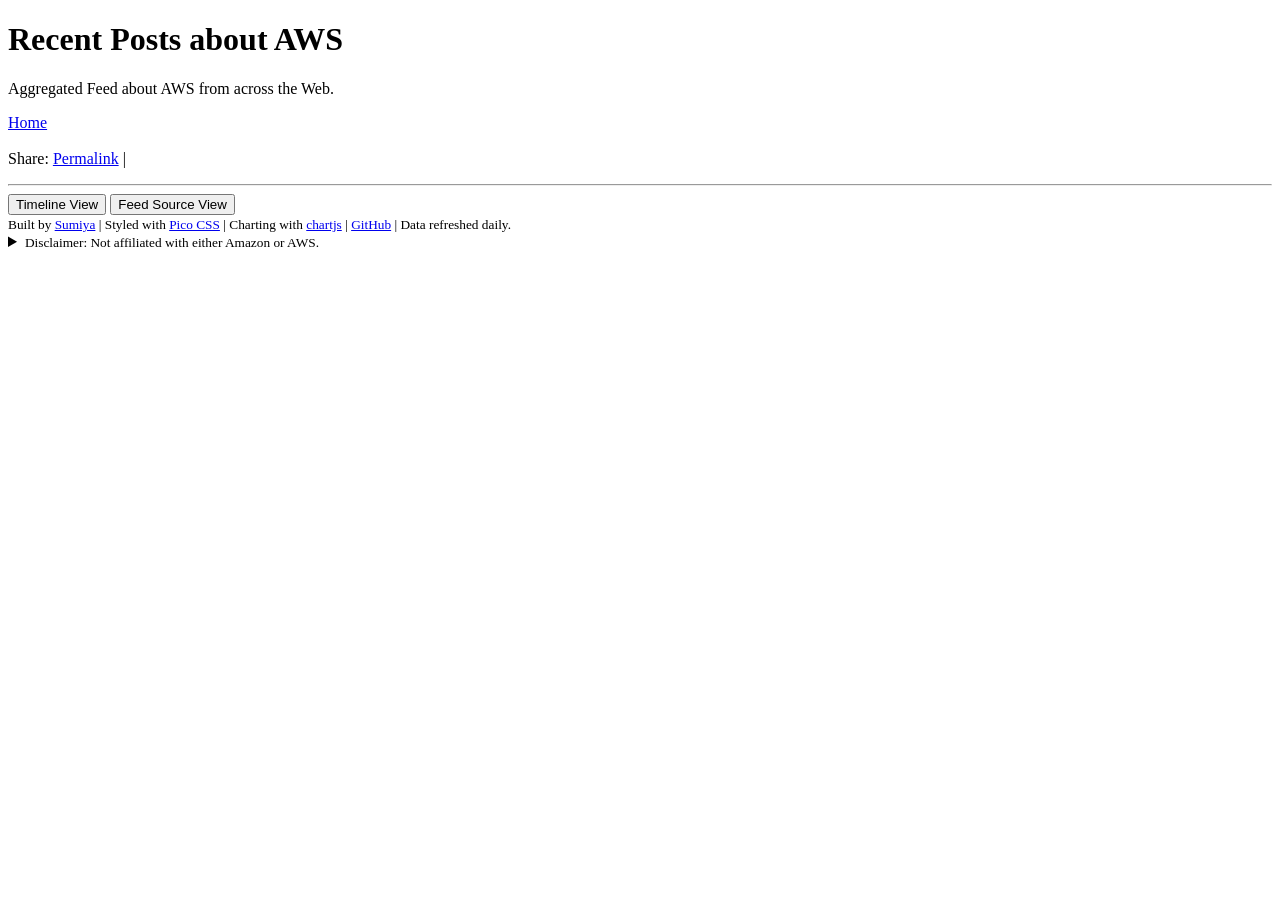
==== commit 693c7315: "Formatting updates" ====
--- a/recent-aws-posts.html
+++ b/recent-aws-posts.html
@@ -27,15 +27,16 @@
         </hgroup>
     </header>
     <div>
-        <small>
+        <p>
             <a href="amazon-or-aws.html" title="Home">Home</a>
+            <br />
             <br />
             Share: <a href="recent-aws-posts.html" title="Open Permalink">Permalink</a>
             |
             <a id="bluesky-share-button" rel="nofollow" href="#" target="_blank" title="Share on Bluesky">
                 <i class="fa-brands fa-bluesky" style="color: #3a88fe;"></i>
             </a>
-        </small>
+        </p>
     </div>
     <hr />
     <div role="group">
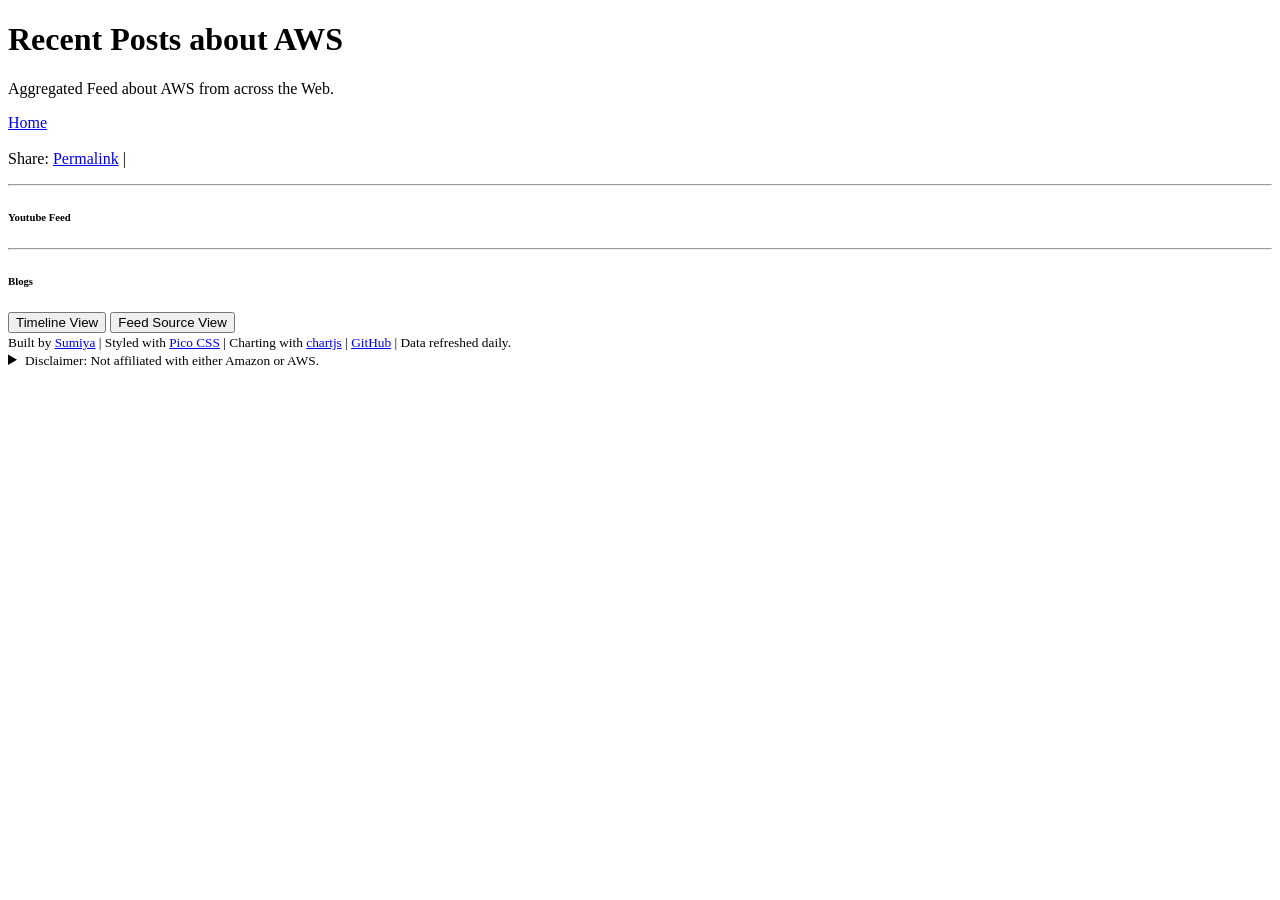
==== commit 002287f7: "Add AWS Youtube Feed" ====
--- a/recent-aws-posts.html
+++ b/recent-aws-posts.html
@@ -39,6 +39,11 @@
         </p>
     </div>
     <hr />
+    <h6>Youtube Feed</h6>
+    <div id="youtube_feed" class="video-list">
+    </div>
+    <hr />
+    <h6>Blogs</h6>
     <div role="group">
         <button class="contrast" id="feed-view-by-timeline" onclick="showTimelineView();">Timeline View</button>
         <button id="feed-view-by-source" onclick="showSourceView();">Feed Source View</button>
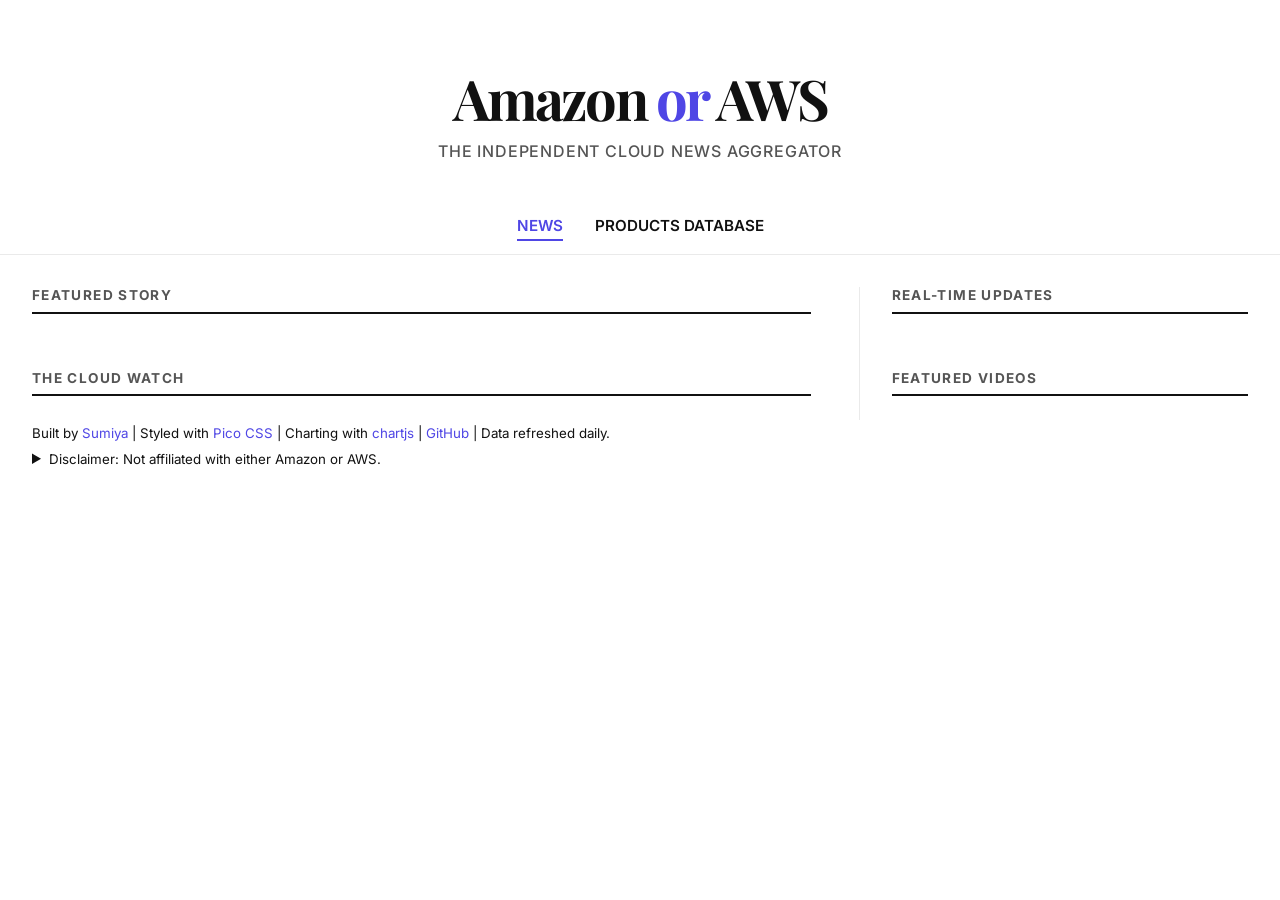
==== commit c0a63d96: "feat(ui): implement complete UX refresh and editorial news layout" ====
--- a/recent-aws-posts.html
+++ b/recent-aws-posts.html
@@ -12,82 +12,52 @@
     <link rel="icon" type="image/png" sizes="32x32" href="https://sumiya.page/favicon-32x32.png">
     <link rel="icon" type="image/png" sizes="16x16" href="https://sumiya.page/favicon-16x16.png">
     <link rel="manifest" href="site.webmanifest">
-    <link rel="stylesheet" href="https://sumiya.page/assets/css/picocss/pico.sand.min.css">
+    <link rel="stylesheet" href="amazon-or-aws.css">
     <link rel="stylesheet" href="fonts/fontawesome-free-6.7.2-web/css/all.css">
     <link rel="stylesheet" href="fonts/fontawesome-free-6.7.2-web/css/brands.css">
 </head>
 
-<body class="container">
+<body class="bg-primary">
 
-<main>
-    <header>
-        <hgroup>
-            <h1>Recent Posts about AWS</h1>
-            <p>Aggregated Feed about AWS from across the Web.</p>
-        </hgroup>
-    </header>
-    <div>
-        <p>
-            <a href="amazon-or-aws.html" title="Home">Home</a>
-            <br />
-            <br />
-            Share: <a href="recent-aws-posts.html" title="Open Permalink">Permalink</a>
-            |
-            <a id="bluesky-share-button" rel="nofollow" href="#" target="_blank" title="Share on Bluesky">
-                <i class="fa-brands fa-bluesky" style="color: #3a88fe;"></i>
-            </a>
-        </p>
+<header class="site-header">
+  <div class="container">
+    <h1 class="brand-title">Amazon <span class="accent">or</span> AWS</h1>
+    <p class="brand-subtitle">The Independent Cloud News Aggregator</p>
+    <nav>
+      <ul class="nav-links">
+        <li><a href="recent-aws-posts.html" class="active">News</a></li>
+        <li><a href="amazon-or-aws.html">Products Database</a></li>
+      </ul>
+    </nav>
+  </div>
+</header>
+
+<main class="container">
+    <div class="news-layout">
+        <div class="news-main">
+            <section id="featured-stories">
+                <h2 class="section-title">Featured Story</h2>
+                <div id="featured_feed"></div>
+            </section>
+
+            <section id="blogs-grid">
+                <h2 class="section-title">The Cloud Watch</h2>
+                <div id="timelineView"></div>
+            </section>
+        </div>
+
+        <aside class="news-sidebar">
+            <section id="real-time-feed">
+                <h3 class="section-title">Real-Time Updates</h3>
+                <div id="sidebar_feed"></div>
+            </section>
+
+            <section id="videos-feed">
+                <h3 class="section-title">Featured Videos</h3>
+                <div id="youtube_feed" class="video-list"></div>
+            </section>
+        </aside>
     </div>
-    <hr />
-    <h6>Youtube Feed</h6>
-    <div id="youtube_feed" class="video-list">
-    </div>
-    <hr />
-    <h6>Blogs</h6>
-    <div role="group">
-        <button class="contrast" id="feed-view-by-timeline" onclick="showTimelineView();">Timeline View</button>
-        <button id="feed-view-by-source" onclick="showSourceView();">Feed Source View</button>
-    </div>
-    <section id="timelineView" style="display: block;"></section>
-    <section id="sourceView" style="display: none;">
-        <article>
-            <h4><a href="https://aws.amazon.com/new/">What's New with AWS?</a></h4>
-            <details open>
-                <summary>Click to Expand/Collapse</summary>
-                <section id="aws_whats_new"></section>
-            </details>
-        </article>
-        <article>
-            <h4><a href="https://aws.amazon.com/blogs/aws/">AWS Blog</a></h4>
-            <details open>
-                <summary>Click to Expand/Collapse</summary>
-                <section id="aws_feed"></section>
-            </details>
-        </article>
-        <div class="grid">
-            <article>
-                <h4><a href="https://www.lastweekinaws.com/">Last Week In AWS</a></h4>
-                <details open>
-                    <summary>Click to Expand/Collapse</summary>
-                    <section id="last_week_in_aws_feed"></section>
-                </details>
-            </article>
-            <article>
-                <h4><a href="https://community.aws/">AWS Community</a></h4>
-                <details open>
-                    <summary>Click to Expand/Collapse</summary>
-                    <section id="aws_community_feed"></section>
-                </details>
-            </article>
-        </div>
-        <article>
-            <h4><a href="https://aws.amazon.com/blogs/architecture/">AWS Architecture</a></h4>
-            <details open>
-                <summary>Click to Expand/Collapse</summary>
-                <section id="aws_architecture_feed"></section>
-            </details>
-        </article>
-    </section>
 </main>
 
 <footer class="container">
--- a/amazon-or-aws.css
+++ b/amazon-or-aws.css
@@ -0,0 +1,376 @@
+/* CSS Foundation for Amazon or AWS - Editorial News Aggregator */
+
+@import url('https://fonts.googleapis.com/css2?family=Inter:wght@400;500;600;700&family=Playfair+Display:ital,wght@0,600;0,700;1,600&display=swap');
+
+:root {
+  --bg-primary: #ffffff;
+  --bg-secondary: #f8f9fa;
+  --bg-card: #ffffff;
+  
+  --text-primary: #111111;
+  --text-secondary: #555555;
+  --text-tertiary: #888888;
+  
+  --accent-primary: #4f46e5; /* Electric Indigo */
+  --accent-hover: #4338ca;
+  --border-color: #eaeaea;
+  
+  --font-sans: 'Inter', -apple-system, sans-serif;
+  --font-serif: 'Playfair Display', Georgia, serif;
+}
+
+* {
+  box-sizing: border-box;
+  margin: 0;
+  padding: 0;
+}
+
+body {
+  font-family: var(--font-sans);
+  background-color: var(--bg-primary);
+  color: var(--text-primary);
+  line-height: 1.6;
+  -webkit-font-smoothing: antialiased;
+}
+
+a {
+  color: var(--accent-primary);
+  text-decoration: none;
+  transition: color 0.2s ease;
+}
+
+a:hover {
+  text-decoration: underline;
+}
+
+/* Layout Container */
+.container {
+  max-width: 1280px;
+  margin: 0 auto;
+  padding: 0 2rem;
+}
+
+/* Typography */
+h1, h2, h3, h4, h5, h6 {
+  font-family: var(--font-serif);
+  font-weight: 700;
+  color: var(--text-primary);
+  line-height: 1.2;
+  margin-bottom: 0.5rem;
+}
+
+.brand-title {
+  font-family: var(--font-serif);
+  font-size: 3.5rem;
+  letter-spacing: -0.05em;
+  text-align: center;
+  margin-top: 3rem;
+  margin-bottom: 0.5rem;
+}
+
+.brand-title .accent {
+  color: var(--accent-primary);
+}
+
+.brand-subtitle {
+  text-align: center;
+  font-family: var(--font-sans);
+  color: var(--text-secondary);
+  font-size: 1rem;
+  font-weight: 500;
+  text-transform: uppercase;
+  letter-spacing: 0.05em;
+  margin-bottom: 3rem;
+}
+
+/* Headers / Nav */
+.site-header {
+  border-bottom: 1px solid var(--border-color);
+  padding: 1rem 0;
+  margin-bottom: 2rem;
+}
+
+.nav-links {
+  display: flex;
+  justify-content: center;
+  gap: 2rem;
+  list-style: none;
+}
+
+.nav-links a {
+  color: var(--text-primary);
+  font-weight: 600;
+  font-size: 0.95rem;
+  text-transform: uppercase;
+}
+
+.nav-links a.active {
+  color: var(--accent-primary);
+  border-bottom: 2px solid var(--accent-primary);
+  padding-bottom: 0.25rem;
+}
+
+/* Base Card Styles */
+.card {
+  background: var(--bg-card);
+  border: 1px solid var(--border-color);
+  border-radius: 8px;
+  padding: 1.5rem;
+  transition: transform 0.2s ease, box-shadow 0.2s ease;
+}
+
+.card:hover {
+  transform: translateY(-2px);
+  box-shadow: 0 10px 25px -5px rgba(0, 0, 0, 0.05);
+}
+
+.card-title {
+  font-size: 1.25rem;
+  margin-bottom: 0.75rem;
+}
+
+.card-description {
+  color: var(--text-secondary);
+  font-size: 0.95rem;
+  margin-bottom: 1rem;
+}
+
+.card-meta {
+  font-size: 0.8rem;
+  color: var(--text-tertiary);
+  display: flex;
+  align-items: center;
+  gap: 0.5rem;
+}
+
+/* Layout Classes for News Aggregator */
+.news-layout {
+  display: grid;
+  grid-template-columns: 2fr 1fr;
+  gap: 3rem;
+  margin-top: 2rem;
+}
+
+@media (max-width: 900px) {
+  .news-layout {
+    grid-template-columns: 1fr;
+  }
+}
+
+.news-main {
+  display: flex;
+  flex-direction: column;
+  gap: 2rem;
+}
+
+.news-sidebar {
+  border-left: 1px solid var(--border-color);
+  padding-left: 2rem;
+  display: flex;
+  flex-direction: column;
+  gap: 2rem;
+}
+
+@media (max-width: 900px) {
+  .news-sidebar {
+    border-left: none;
+    border-top: 1px solid var(--border-color);
+    padding-left: 0;
+    padding-top: 2rem;
+  }
+}
+
+/* Featured Story */
+.featured-story {
+  position: relative;
+  background: linear-gradient(135deg, var(--accent-primary) 0%, #000000 100%);
+  color: white;
+  padding: 3rem;
+  border-radius: 12px;
+  overflow: hidden;
+  margin-bottom: 2rem;
+}
+
+.featured-story h2, .featured-story h3 {
+  color: white;
+}
+
+.featured-story .card-meta {
+  color: rgba(255,255,255,0.8);
+}
+
+/* Sidebar Feeds */
+.sidebar-item {
+  padding-bottom: 1rem;
+  margin-bottom: 1rem;
+  border-bottom: 1px solid var(--border-color);
+}
+.sidebar-item:last-child {
+  border-bottom: none;
+}
+.sidebar-item-title {
+  font-family: var(--font-sans);
+  font-weight: 600;
+  font-size: 0.95rem;
+  color: var(--text-primary);
+  margin-bottom: 0.25rem;
+}
+.sidebar-item-meta {
+  font-size: 0.8rem;
+  color: var(--text-tertiary);
+}
+
+/* Video Cards */
+.video-list {
+  display: flex;
+  flex-direction: column;
+  gap: 1rem;
+}
+
+/* Product Grid */
+.product-grid {
+  display: grid;
+  grid-template-columns: repeat(auto-fill, minmax(300px, 1fr));
+  gap: 2rem;
+}
+
+/* Premium Search Bar */
+.search-section {
+  max-width: 800px;
+  margin: 0 auto;
+}
+
+.search-wrapper {
+  position: relative;
+  display: flex;
+  align-items: center;
+}
+
+.search-icon {
+  position: absolute;
+  left: 1.5rem;
+  color: var(--text-tertiary);
+  font-size: 1.2rem;
+}
+
+.premium-search {
+  width: 100%;
+  padding: 1.25rem 1.25rem 1.25rem 3.5rem;
+  font-size: 1.1rem;
+  font-family: var(--font-sans);
+  border: 2px solid var(--border-color);
+  border-radius: 50px;
+  background: white;
+  color: var(--text-primary);
+  transition: all 0.3s ease;
+  box-shadow: 0 4px 12px rgba(0,0,0,0.03);
+}
+
+.premium-search:focus {
+  outline: none;
+  border-color: var(--accent-primary);
+  box-shadow: 0 8px 24px rgba(0,0,0,0.08);
+}
+
+.premium-search::placeholder {
+  color: var(--text-tertiary);
+}
+
+/* Utilities */
+.text-accent { color: var(--accent-primary); }
+.mt-1 { margin-top: 0.5rem; }
+.mt-2 { margin-top: 1rem; }
+.mt-4 { margin-top: 2rem; }
+.mb-2 { margin-bottom: 1rem; }
+.mb-4 { margin-bottom: 2rem; }
+.section-title {
+  text-transform: uppercase;
+  font-family: var(--font-sans);
+  font-size: 0.85rem;
+  font-weight: 700;
+  letter-spacing: 0.1em;
+  color: var(--text-secondary);
+  border-bottom: 2px solid var(--text-primary);
+  padding-bottom: 0.5rem;
+  margin-bottom: 1.5rem;
+}
+
+/* AI Feature Styles */
+.ai-selection-bar {
+  position: fixed;
+  bottom: 0;
+  left: 0;
+  right: 0;
+  background: white;
+  border-top: 1px solid var(--border-color);
+  box-shadow: 0 -4px 12px rgba(0,0,0,0.05);
+  padding: 1rem 0;
+  z-index: 100;
+  transition: transform 0.3s ease;
+}
+
+.ai-selection-bar.hidden {
+  transform: translateY(100%);
+}
+
+.selection-toggle {
+  margin-left: 1rem;
+}
+
+.selection-toggle input[type="checkbox"] {
+  width: 1.25rem;
+  height: 1.25rem;
+  cursor: pointer;
+}
+
+.btn-premium {
+  background: linear-gradient(135deg, var(--accent-primary) 0%, #1e3a8a 100%);
+  color: white;
+  border: none;
+  padding: 0.75rem 1.5rem;
+  border-radius: 6px;
+  font-weight: 600;
+  cursor: pointer;
+  transition: opacity 0.2s ease;
+  font-family: var(--font-sans);
+}
+
+.btn-premium:hover {
+  opacity: 0.9;
+}
+
+.ai-modal-content {
+  width: 100%;
+  max-width: 600px;
+}
+
+.ai-loading {
+  display: flex;
+  flex-direction: column;
+  align-items: center;
+  justify-content: center;
+  padding: 4rem 2rem;
+  gap: 1.5rem;
+  color: var(--text-secondary);
+}
+
+.ai-loading i {
+  font-size: 3rem;
+  color: var(--accent-primary);
+}
+.mt-1 { margin-top: 0.5rem; }
+.mt-2 { margin-top: 1rem; }
+.mt-4 { margin-top: 2rem; }
+.mb-2 { margin-bottom: 1rem; }
+.mb-4 { margin-bottom: 2rem; }
+.section-title {
+  text-transform: uppercase;
+  font-family: var(--font-sans);
+  font-size: 0.85rem;
+  font-weight: 700;
+  letter-spacing: 0.1em;
+  color: var(--text-secondary);
+  border-bottom: 2px solid var(--text-primary);
+  padding-bottom: 0.5rem;
+  margin-bottom: 1.5rem;
+}
